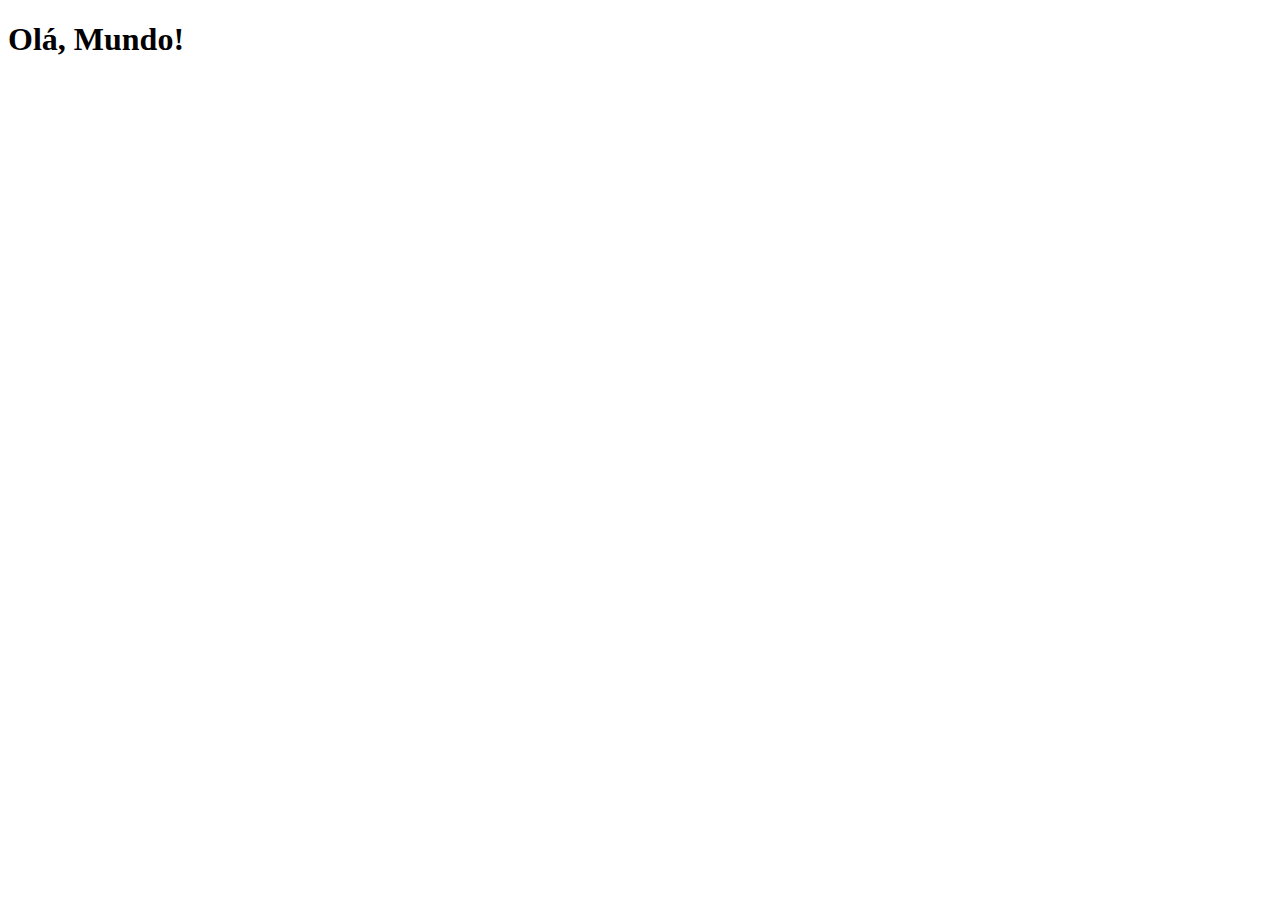
==== pacote-d013/index.html @ 833b639a "Criação página principal" ====
<!DOCTYPE html>
<html lang="pt-br">
<head>
    <meta charset="UTF-8">
    <meta http-equiv="X-UA-Compatible" content="IE=edge">
    <meta name="viewport" content="width=device-width, initial-scale=1.0">
    <link rel="shortcut icon" href="favicon.ico" type="image/x-icon">
    <title>Projeto Redes Sociais</title>
</head>
<body>
    <h1>Olá, Mundo!</h1>
</body>
</html>
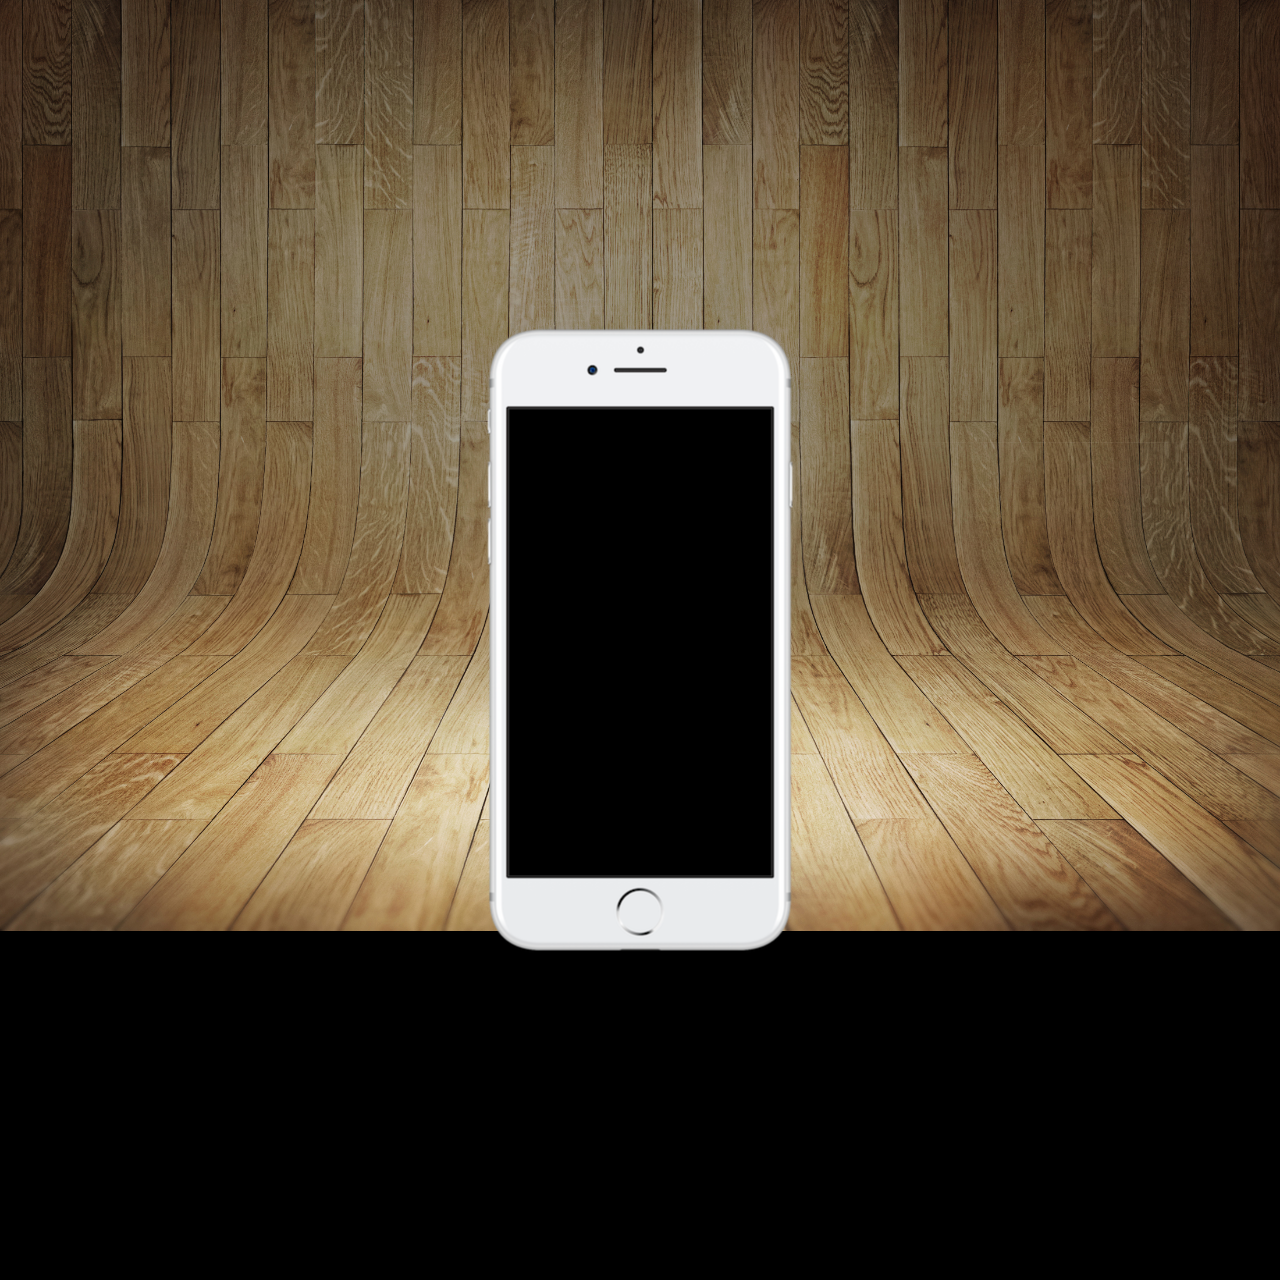
==== commit 6b4b7e3e: "Atualização estilo desafio 013" ====
--- a/pacote-d013/index.html
+++ b/pacote-d013/index.html
@@ -5,9 +5,17 @@
     <meta http-equiv="X-UA-Compatible" content="IE=edge">
     <meta name="viewport" content="width=device-width, initial-scale=1.0">
     <link rel="shortcut icon" href="favicon.ico" type="image/x-icon">
+    <link rel="stylesheet" href="estilos/style.css">
     <title>Projeto Redes Sociais</title>
 </head>
 <body>
-    <h1>Olá, Mundo!</h1>
+    <main>
+        <section id="telefone">
+            
+        </section>
+        <section id="redes-sociais">
+
+        </section>
+    </main>
 </body>
 </html>--- a/pacote-d013/estilos/style.css
+++ b/pacote-d013/estilos/style.css
@@ -0,0 +1,35 @@
+@charset "UTF-8";
+
+* {
+    margin: 0px;
+    padding: 0px;
+    font-family: Arial, Helvetica, sans-serif;
+}
+
+html, body {
+    height: 100vw;
+    width: 100vw;
+    background-color: black;
+}
+
+body {
+    background: url(../imagens/fundo-madeira.jpg) no-repeat top center;
+    background-size: cover;
+    background-attachment: fixed;
+}
+
+main {
+    position: relative;
+    height: 100vw;
+}
+
+section#telefone {
+    position: absolute;
+    top: 50%;
+    left: 50%;
+    transform: translate(-50%, -50%);
+
+    height: 627px;
+    width: 311px;
+    background: url(../imagens/frame-iphone.png) no-repeat;
+}